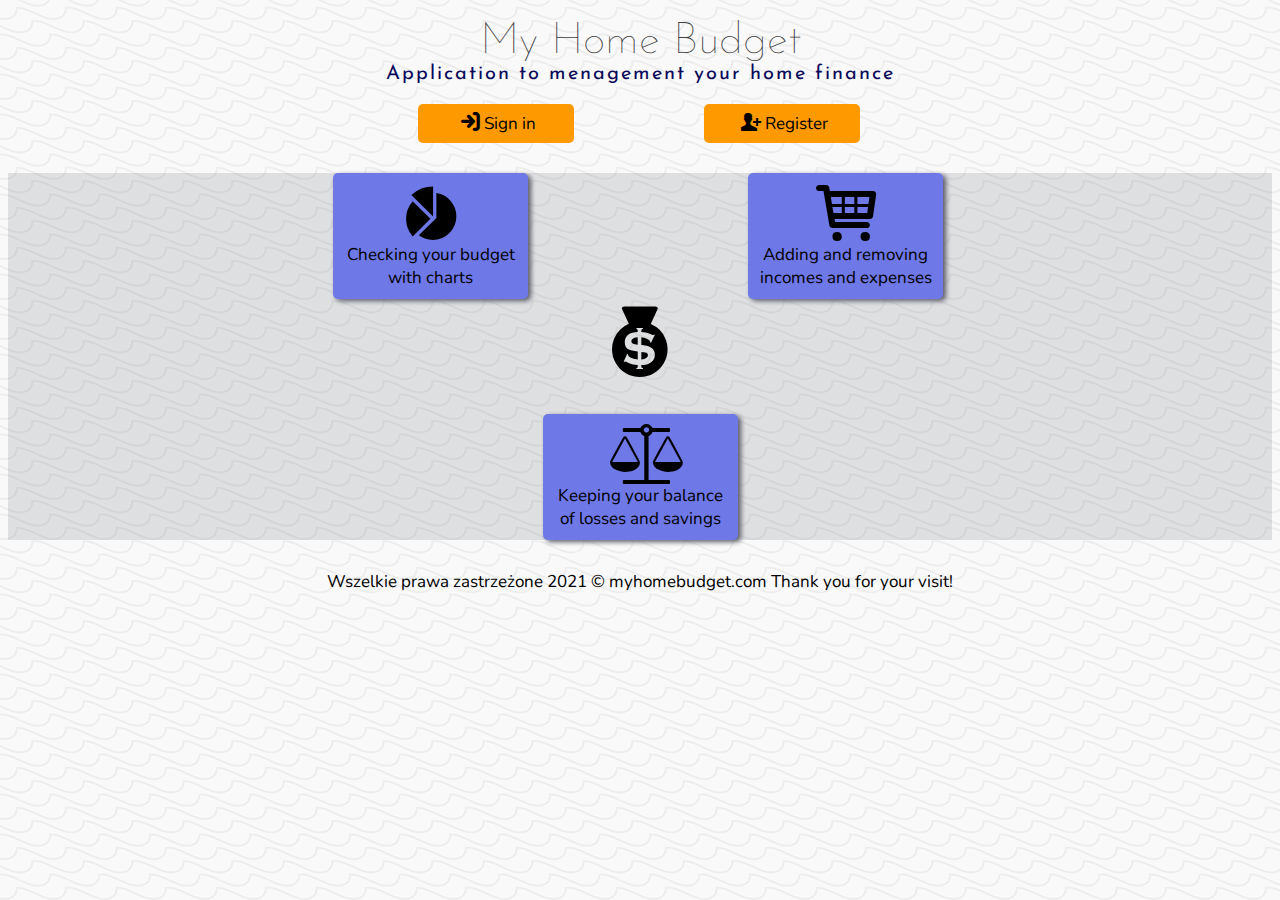
==== index.html @ 58291e76 "Making first version of layout main website" ====
<!DOCTYPE HTML>
<html lang="pl">
<head>
	<meta charset="utf-8" />
	<meta http-equiv="X-UA-Compatible" content="IE=edge,chrome=1" />
	
	<title>My Home Budget</title>
	
	<meta name="description" content="Track your incomes and expenses - application to menagement your home finance" />
	<meta name="keywords" content="expense, incomes, finance menager, money menager, budget planner" />
	<meta name="author" content="Mateusz Rajczyk">
	
	<link rel="stylesheet" href="css/fontello.css" type="text/css" />
	<link href='http://fonts.googleapis.com/css?family=Lato|Josefin+Sans&subset=latin,latin-ext' rel='stylesheet' type='text/css'>
	<link href='https://fonts.googleapis.com/css2?family=Nunito:wght@400;600;700&display=swap' rel='stylesheet'>
	<link rel="stylesheet" href="style.css" type="text/css" />

	
</head>

<body>
	
		<header>
			<h1 class="logo">
				<a href="mainButton" class="mButton">My Home Budget<a/>
				<div id="subtitle">Application to menagement your home finance</div>
			</h1>
		</header>
		
		<main>
		
			<nav>
			
				<div class="button1">
					<a href="SignIn" class="linkForSignIn"><i class="icon-login"></i>Sign in</a>
				</div>
				<div class="button2">
					<a href="Register" class="linkForRegister"><i class="icon-user-add"></i>Register</a>
				</div>
				<div style="clear:both"></div>


			</nav>
			
			<section class="descriptionApp">
				
				<div class="optionApp">
				
					<div class="oneOption1">
					
						<i class="icon-chart-pie-alt"></i>
						
							<div class="descriptionImage">
							
								Checking your budget <br/> with charts
							
							</div>
					
					</div>
					
					<div class="oneOption2">
					
						<i class="icon-basket"></i>
						
							<div class="descriptionImage">
							
									Adding and removing <br/> incomes and expenses
							
							</div>
						
					
					</div>
					
					<div style="clear:both"></div>
			
				</div>
				
				<div class="mainOption">
				
					<i class="icon-money"></i>
				
				</div>
				
				
				<div class="oneOption3">
				
					<i class="icon-balance-scale"></i>
					
						<div class="descriptionImage">
						
								Keeping your balance <br/> of losses and savings
						
						</div>
					
					
					<div style="clear:both"></div>
				
				</div>
				
			</section>
		</main>
		
		<footer>
			
			Wszelkie prawa zastrzeżone 2021 &copy; myhomebudget.com Thank you for your visit!
			
		
		</footer>
</body>
</html>
---- css/fontello.css ----
@font-face {
  font-family: 'fontello';
  src: url('../font/fontello.eot?80074935');
  src: url('../font/fontello.eot?80074935#iefix') format('embedded-opentype'),
       url('../font/fontello.woff2?80074935') format('woff2'),
       url('../font/fontello.woff?80074935') format('woff'),
       url('../font/fontello.ttf?80074935') format('truetype'),
       url('../font/fontello.svg?80074935#fontello') format('svg');
  font-weight: normal;
  font-style: normal;
}
/* Chrome hack: SVG is rendered more smooth in Windozze. 100% magic, uncomment if you need it. */
/* Note, that will break hinting! In other OS-es font will be not as sharp as it could be */
/*
@media screen and (-webkit-min-device-pixel-ratio:0) {
  @font-face {
    font-family: 'fontello';
    src: url('../font/fontello.svg?80074935#fontello') format('svg');
  }
}
*/
[class^="icon-"]:before, [class*=" icon-"]:before {
  font-family: "fontello";
  font-style: normal;
  font-weight: normal;
  speak: never;

  display: inline-block;
  text-decoration: inherit;
  width: 1em;
  margin-right: .2em;
  text-align: center;
  /* opacity: .8; */

  /* For safety - reset parent styles, that can break glyph codes*/
  font-variant: normal;
  text-transform: none;

  /* fix buttons height, for twitter bootstrap */
  line-height: 1em;

  /* Animation center compensation - margins should be symmetric */
  /* remove if not needed */
  margin-left: .2em;

  /* you can be more comfortable with increased icons size */
  /* font-size: 120%; */

  /* Font smoothing. That was taken from TWBS */
  -webkit-font-smoothing: antialiased;
  -moz-osx-font-smoothing: grayscale;

  /* Uncomment for 3D effect */
  /* text-shadow: 1px 1px 1px rgba(127, 127, 127, 0.3); */
}

.icon-user-add:before { content: '\e800';font-size: 20px; } /* '' */
.icon-money:before { content: '\e801'; font-size: 85px;} /* '' */
.icon-basket:before { content: '\e802';font-size: 60px; } /* '' */
.icon-chart-pie-alt:before { content: '\e803'; font-size: 60px;} /* '' */
.icon-login:before { content: '\f02c'; font-size: 20px;} /* '' */
.icon-balance-scale:before { content: '\f24e'; font-size: 60px;} /* '' */
---- style.css ----
body
{
	background-image: url("img/ripples.png");
	font-family: 'Nunito', sans-serif;
	color: #000000;;
	font-size: 17px;
}

h1.logo
{
	font-size: 44px;
	font-weight: 100;
	text-align: center;
	font-family: 'Josefin Sans', sans-serif;
	color: #404040;
	height: 45px;
	margin-top: 20px;
}

#subtitle
{
	text-align: center;
	font-size: 20px;
	font-weight: 400;
	letter-spacing: 2px;
	color: #0a0959;
}


nav
{
	width: 550px;
	text-align: center;
	margin-left: auto;
	margin-right: auto;
	padding-top: 10px;
	padding-bottom: 10px;
	margin-bottom: 20px;
}


.button1
{
	float: left;
	width: 140px;
	background-color: #ff9900;
	margin-right: 130px;
	margin-left: 53px;
	padding: 8px;
	border-radius: 5px;
}

.button1:hover
{
	background-color: #ffb700;
}

.button2
{
	float: left;
	width: 140px;
	background-color: #ff9900;
	padding: 8px;
	border-radius: 5px;
}

.button2:hover
{
	background-color: #ffb700;
}

.optionApp
{
	width: 614px;
	margin-left: auto;
	margin-right: auto;
	text-align: center;
}


.oneOption1
{
	float: left;
	width: 175px;
	margin-right: 220px;
	padding: 10px;
	background-color: #6e78e6;
	border-radius: 5px;
	box-shadow: 3px 2px 5px #5a5b66;
}

.oneOption1:hover
{
	opacity: 0.9;
}

.oneOption2
{
	float: left;
	width: 175px;
	padding: 10px;
	background-color: #6e78e6;
	border-radius: 5px;
	box-shadow: 3px 2px 5px #5a5b66;
}

.oneOption2:hover
{
	opacity: 0.9;
}

.descriptionImage
{
	font-size: 17px;
}

.mainOption
{
	text-align: center;
}

.descriptionApp
{
	background-color: rgb(108, 122, 130, 0.2);
}

.oneOption3
{
	text-align: center;
	padding: 10px;
	margin-top: 30px;
	width: 175px;
	margin-left: auto;
	margin-right: auto;
	background-color: #6e78e6;
	border-radius: 5px;
	box-shadow: 3px 2px 5px #5a5b66;
}

.oneOption3:hover
{
	opacity: 0.9;
}

footer
{
	margin-top: 30px;
	text-align: center;
}

a.linkForSignIn
{
	display: block;	
	width: 140px;
	text-decoration: none;
	color: #000000;

}

a.linkForRegister
{
	display: block;	
	width: 140px;
	text-decoration: none;
	color: #000000;

}

a.mButton
{
	text-decoration: none;
	color: #404040;
	font-family: 'Josefin Sans', sans-serif;
}
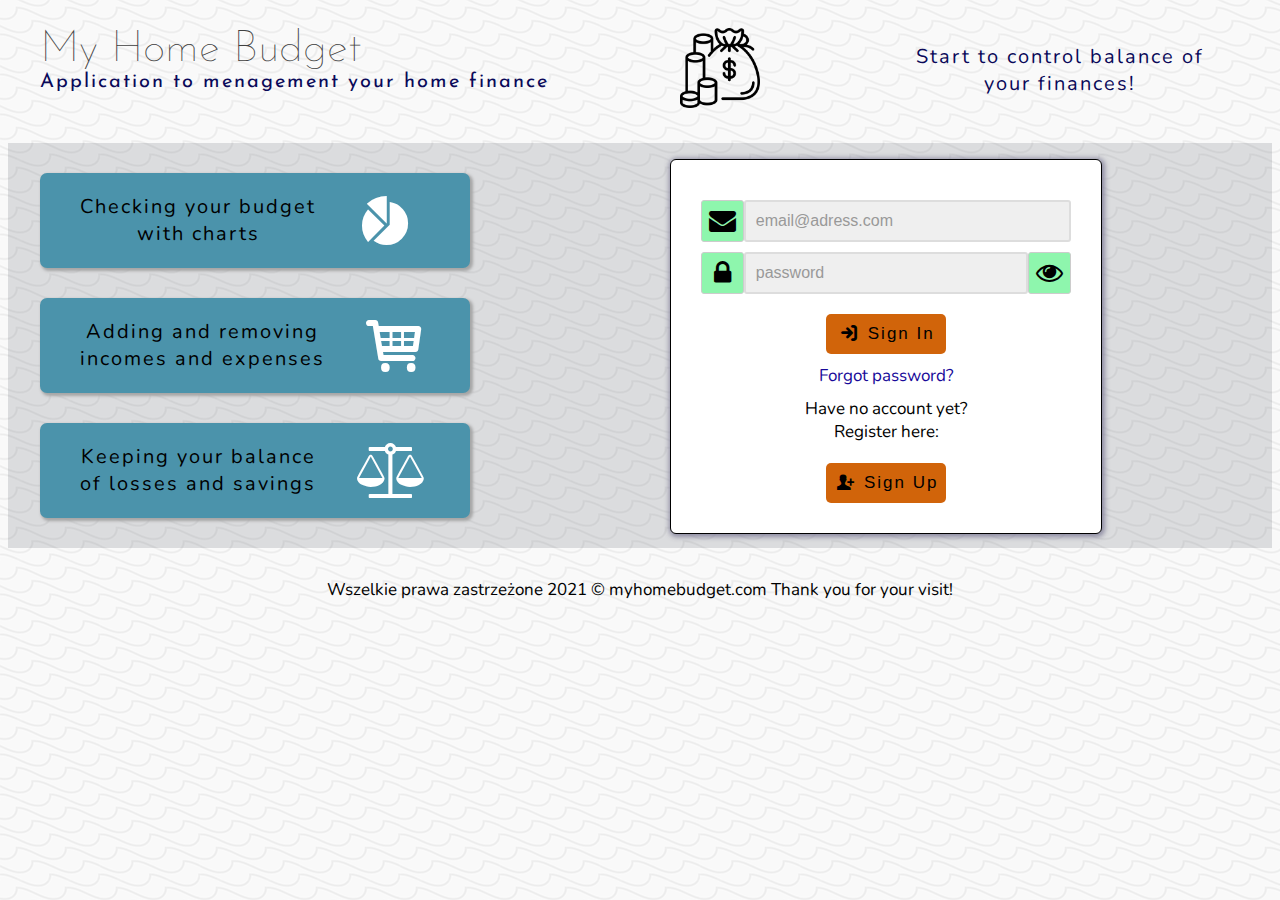
==== commit 1e130851: "Add new version of home website app" ====
--- a/index.html
+++ b/index.html
@@ -19,92 +19,129 @@
 </head>
 
 <body>
-	
-		<header>
-			<h1 class="logo">
-				<a href="mainButton" class="mButton">My Home Budget<a/>
-				<div id="subtitle">Application to menagement your home finance</div>
-			</h1>
-		</header>
+	<header>
+		<h1 class="logo" style="float:left;">
+			<a href="mainButton" class="mButton">My Home Budget</a>
+			<div class="subtitle">Application to menagement your home finance</div>
+		</h1>
+		<img src="img/money-bag-no-back.png" class="logo-icon"/>
 		
+		<div class="adv" style="float:left">
+		
+			Start to control balance of your finances!
+		
+		</div>
+		
+		<div style="clear:both;"></div>
+		
+	</header>
+
+	<div class="container">
 		<main>
-		
-			<nav>
-			
-				<div class="button1">
-					<a href="SignIn" class="linkForSignIn"><i class="icon-login"></i>Sign in</a>
-				</div>
-				<div class="button2">
-					<a href="Register" class="linkForRegister"><i class="icon-user-add"></i>Register</a>
-				</div>
-				<div style="clear:both"></div>
-
-
-			</nav>
 			
 			<section class="descriptionApp">
 				
-				<div class="optionApp">
-				
-					<div class="oneOption1">
+				<div class="oneOption">
 					
-						<i class="icon-chart-pie-alt"></i>
-						
-							<div class="descriptionImage">
-							
-								Checking your budget <br/> with charts
-							
-							</div>
+					<div class="descriptionImage">
+					
+						Checking your budget <br/> with charts
 					
 					</div>
 					
-					<div class="oneOption2">
+					<i class="icon-chart-pie-alt"></i>
+				
+				</div>
+				
+				<div class="oneOption">
+				
+
 					
-						<i class="icon-basket"></i>
-						
-							<div class="descriptionImage">
-							
-									Adding and removing <br/> incomes and expenses
-							
-							</div>
-						
+					<div class="descriptionImage">
+					
+							Adding and removing <br/> incomes and expenses
 					
 					</div>
 					
-					<div style="clear:both"></div>
-			
-				</div>
-				
-				<div class="mainOption">
-				
-					<i class="icon-money"></i>
+					<i class="icon-basket"></i>
+					
 				
 				</div>
 				
+				<div class="oneOption">
 				
-				<div class="oneOption3">
-				
-					<i class="icon-balance-scale"></i>
+
 					
 						<div class="descriptionImage">
 						
 								Keeping your balance <br/> of losses and savings
 						
 						</div>
-					
+						<i class="icon-balance-scale"></i>
 					
 					<div style="clear:both"></div>
 				
 				</div>
 				
 			</section>
+			
+			
+			<nav>
+			
+				<form>
+					<div class="inputIcon">
+						<i class="icon-mail-alt"></i>
+					</div>
+					<input type="text" placeholder="email@adress.com" onfocus="this.placeholder=''" onblur="this.placeholder='email@adress.com'" style="float: left" >
+					
+					<div style="clear:both"></div>
+					
+					<div class="inputIcon">
+					
+						<i class="icon-lock"></i>
+					
+					</div>
+					
+					<input type="password" placeholder="password" onfocus="this.placeholder=''" onblur="this.placeholder='password'" style="width: 284px; float: left;" >
+					
+					<div class="inputIcon">
+					
+						<i class="icon-eye"></i>
+					
+					</div>
+					
+					<button class="SignIn" type="submit">
+						<i class="icon-login"></i>
+						Sign In
+					</button>
+					<div style="clear:both"></div>
+					<div class="fPassword">
+						<a href="linkForgotPassword" class="forgotPassword">Forgot password?</a>
+					</div>
+					<div class="formDescription">
+						Have no account yet? </br> Register here:
+					</div>
+					<button class="SignUp" type="submit">
+						<i class="icon-user-add"></i>
+						Sign Up
+					</button>
+					
+					
+					
+				</form>
+
+
+			</nav>
+			
+			<div style="clear: both;"></div>
 		</main>
+	</div>
 		
 		<footer>
 			
 			Wszelkie prawa zastrzeżone 2021 &copy; myhomebudget.com Thank you for your visit!
 			
+		</footer>
 		
-		</footer>
 </body>
 </html>--- a/css/fontello.css
+++ b/css/fontello.css
@@ -1,11 +1,11 @@
 @font-face {
   font-family: 'fontello';
-  src: url('../font/fontello.eot?80074935');
-  src: url('../font/fontello.eot?80074935#iefix') format('embedded-opentype'),
-       url('../font/fontello.woff2?80074935') format('woff2'),
-       url('../font/fontello.woff?80074935') format('woff'),
-       url('../font/fontello.ttf?80074935') format('truetype'),
-       url('../font/fontello.svg?80074935#fontello') format('svg');
+  src: url('../font/fontello.eot?97176316');
+  src: url('../font/fontello.eot?97176316#iefix') format('embedded-opentype'),
+       url('../font/fontello.woff2?97176316') format('woff2'),
+       url('../font/fontello.woff?97176316') format('woff'),
+       url('../font/fontello.ttf?97176316') format('truetype'),
+       url('../font/fontello.svg?97176316#fontello') format('svg');
   font-weight: normal;
   font-style: normal;
 }
@@ -15,7 +15,7 @@
 @media screen and (-webkit-min-device-pixel-ratio:0) {
   @font-face {
     font-family: 'fontello';
-    src: url('../font/fontello.svg?80074935#fontello') format('svg');
+    src: url('../font/fontello.svg?97176316#fontello') format('svg');
   }
 }
 */
@@ -54,9 +54,14 @@
   /* text-shadow: 1px 1px 1px rgba(127, 127, 127, 0.3); */
 }
 
-.icon-user-add:before { content: '\e800';font-size: 20px; } /* '' */
-.icon-money:before { content: '\e801'; font-size: 85px;} /* '' */
-.icon-basket:before { content: '\e802';font-size: 60px; } /* '' */
-.icon-chart-pie-alt:before { content: '\e803'; font-size: 60px;} /* '' */
-.icon-login:before { content: '\f02c'; font-size: 20px;} /* '' */
-.icon-balance-scale:before { content: '\f24e'; font-size: 60px;} /* '' */
+.icon-user-add:before { content: '\e800'; font-size: 17px;} /* '' */
+.icon-money:before { content: '\e801'; } /* '' */
+.icon-basket:before { content: '\e802'; font-size: 55px; color: #ffffff;} /* '' */
+.icon-chart-pie-alt:before { content: '\e803'; font-size: 55px; color: #ffffff;} /* '' */
+.icon-lock:before { content: '\e804'; } /* '' */
+.icon-eye:before { content: '\e805'; } /* '' */
+.icon-eye-off:before { content: '\e806'; } /* '' */
+.icon-login-1:before { content: '\e807'; } /* '' */
+.icon-login:before { content: '\f02c'; font-size: 17px;} /* '' */
+.icon-mail-alt:before { content: '\f0e0';} /* '' */
+.icon-balance-scale:before { content: '\f24e';font-size: 55px; color: #ffffff; } /* '' */
--- a/style.css
+++ b/style.css
@@ -6,164 +6,92 @@
 	font-size: 17px;
 }
 
+.container
+{
+	margin: 0px;
+	background-color: rgba(102,106,117, 0.2);
+}
+
+main
+{
+	width: 1200px;
+	margin-left: auto;
+	margin-right: auto;
+}
+
 h1.logo
 {
 	font-size: 44px;
 	font-weight: 100;
-	text-align: center;
+	text-align: left;
 	font-family: 'Josefin Sans', sans-serif;
 	color: #404040;
 	height: 45px;
 	margin-top: 20px;
-}
-
-#subtitle
-{
+	width: 45%;
+	margin-bottom: 70px;
+	
+}
+
+.logo-icon
+{
+	width: 80px;
+	height: 80px;
+	float: left;
+	margin-top: 20px;
+	margin-left: 100px;
+}
+
+.adv
+{
+	margin-top: 35px;
+	margin-left: 150px;
+	width: 300px;
+	font-size: 20px;
+	font-weight: 400;
+	letter-spacing: 2px;
+	color: #0a0959;
+}
+
+.subtitle
+{
+	font-size: 20px;
+	font-weight: 400;
+	letter-spacing: 2px;
+	color: #0a0959;
+}
+
+.oneOption
+{
+	box-shadow: 2px 2px 3px 1px #a6a6a6;
+	border-radius: 7px;
+	padding: 20px;
+	margin-bottom: 30px;
+	background-color: #4b93ab;
+}
+
+.descriptionImage
+{
+	float: left;
 	text-align: center;
 	font-size: 20px;
-	font-weight: 400;
-	letter-spacing: 2px;
-	color: #0a0959;
-}
-
-
-nav
-{
-	width: 550px;
-	text-align: center;
-	margin-left: auto;
-	margin-right: auto;
-	padding-top: 10px;
-	padding-bottom: 10px;
-	margin-bottom: 20px;
-}
-
-
-.button1
-{
-	float: left;
-	width: 140px;
-	background-color: #ff9900;
-	margin-right: 130px;
-	margin-left: 53px;
-	padding: 8px;
-	border-radius: 5px;
-}
-
-.button1:hover
-{
-	background-color: #ffb700;
-}
-
-.button2
-{
-	float: left;
-	width: 140px;
-	background-color: #ff9900;
-	padding: 8px;
-	border-radius: 5px;
-}
-
-.button2:hover
-{
-	background-color: #ffb700;
-}
-
-.optionApp
-{
-	width: 614px;
-	margin-left: auto;
-	margin-right: auto;
-	text-align: center;
-}
-
-
-.oneOption1
-{
-	float: left;
-	width: 175px;
-	margin-right: 220px;
-	padding: 10px;
-	background-color: #6e78e6;
-	border-radius: 5px;
-	box-shadow: 3px 2px 5px #5a5b66;
-}
-
-.oneOption1:hover
-{
-	opacity: 0.9;
-}
-
-.oneOption2
-{
-	float: left;
-	width: 175px;
-	padding: 10px;
-	background-color: #6e78e6;
-	border-radius: 5px;
-	box-shadow: 3px 2px 5px #5a5b66;
-}
-
-.oneOption2:hover
-{
-	opacity: 0.9;
-}
-
-.descriptionImage
-{
-	font-size: 17px;
-}
-
-.mainOption
-{
-	text-align: center;
+	margin-right: 30px;
+	letter-spacing: 2px;
+	color: #000000;
+	margin-left: 20px;
 }
 
 .descriptionApp
 {
-	background-color: rgb(108, 122, 130, 0.2);
-}
-
-.oneOption3
-{
-	text-align: center;
-	padding: 10px;
+	width: 430px;
+	float: left;
 	margin-top: 30px;
-	width: 175px;
-	margin-left: auto;
-	margin-right: auto;
-	background-color: #6e78e6;
-	border-radius: 5px;
-	box-shadow: 3px 2px 5px #5a5b66;
-}
-
-.oneOption3:hover
-{
-	opacity: 0.9;
 }
 
 footer
 {
 	margin-top: 30px;
 	text-align: center;
-}
-
-a.linkForSignIn
-{
-	display: block;	
-	width: 140px;
-	text-decoration: none;
-	color: #000000;
-
-}
-
-a.linkForRegister
-{
-	display: block;	
-	width: 140px;
-	text-decoration: none;
-	color: #000000;
-
 }
 
 a.mButton
@@ -171,4 +99,153 @@
 	text-decoration: none;
 	color: #404040;
 	font-family: 'Josefin Sans', sans-serif;
+}
+
+input[type=text],
+input[type=password]
+{
+	width: 327px;
+	background-color: #efefef;
+	color: #666;
+	border: 2px solid #ddd;
+	border-radius: 3px;
+	font-size: 16px;
+	padding: 10px;
+	box-sizing: border-box;
+	outline: none;
+	margin-top: 10px;
+}
+
+input[type=text]:focus,
+input[type=password]:focus
+{
+	-webkit-box-shadow: 0px 0px 10px 2px rgba(204,204,204,0.9);
+	-moz-box-shadow: 0px 0px 10px 2px rgba(204,204,204,0.9);
+	box-shadow: 0px 0px 10px 2px rgba(204,204,204,0.9);
+	border: 1px solid #4f5357;
+	background-color: #e9f3e9;
+	color: #428c42;
+}
+
+button[type=submit]
+{
+	width: 120px;
+	padding: 10px 5px;;
+	background-color: #d1640a;
+	font-size:17px;
+	color: black;
+	margin-top: 20px;
+	border: none;
+	border-radius: 5px;
+	cursor: pointer;
+	letter-spacing: 2px;
+	outline: none;
+}
+
+input[type=submit]:focus
+{
+	-webkit-box-shadow: 0px 0px 15px 5px rgba(204,204,204,0.9);
+	-moz-box-shadow: 0px 0px 15px 5px rgba(204,204,204,0.9);
+	box-shadow: 0px 0px 15px 5px rgba(204,204,204,0.9);
+}
+
+button[type=submit]:hover
+{
+	opacity: 0.91;
+}
+
+input::-webkit-input-placeholder
+{
+    color: #999;
+}
+input:focus::-webkit-input-placeholder
+{
+    color: #428C42;
+}
+/* Firefox < 19 */
+input:-moz-placeholder
+{
+    color: #999;
+}
+input:focus:-moz-placeholder
+{
+    color: #428C42;
+}
+/* Firefox > 19 */
+input::-moz-placeholder
+{
+    color: #999;
+}
+input:focus::-moz-placeholder
+{
+    color: #428C42;
+}
+/* Internet Explorer 10 */
+input:-ms-input-placeholder
+{
+    color: #999;
+}
+input:focus:-ms-input-placeholder
+{
+    color: #428C42;
+}
+
+form
+{
+	float: left;
+	background-color: white;
+	width: 370px;
+	padding: 30px;
+	margin-top: 16px;
+	margin-left: 200px;
+	-webkit-box-shadow: 1px 1px 5px 2px rgba(134, 132, 156,0.9);
+	-moz-box-shadow: 1px 1px 5px 2px rgba(134, 132, 156,0.9);
+	box-shadow: 1px 1px 5px 2px rgba(134, 132, 156,0.9);
+	text-align: center;
+	border-radius: 6px;
+	border: 1px solid #000000;
+}
+
+header
+{
+	width: 1200px;
+	margin-left: auto;
+	margin-right: auto;
+	text-align: center
+}
+
+.fPassword
+{ 
+	margin-top: 10px;
+	margin-bottom: 10px;
+}
+
+a.forgotPassword
+{
+	text-decoration: none;
+	color: #170999;
+}
+
+a.forgotPassword:hover
+{
+	text-decoration: underline;
+	color: #170999;
+}
+
+.inputIcon
+{
+	font-size: 27px;;
+    border: 1px solid #cccccc;
+    border-radius: 3px;
+	float: left;
+	margin-top: 10px;
+	padding: 1.5px 1.5px;
+	background-color: rgba(67, 240, 119, 0.6);
+
+}
+
+.icon-eye:hover
+{
+	box-shadow: 2px 2px 8px 1px rgba(8, 84, 31,0.8);
+	cursor: pointer;
 }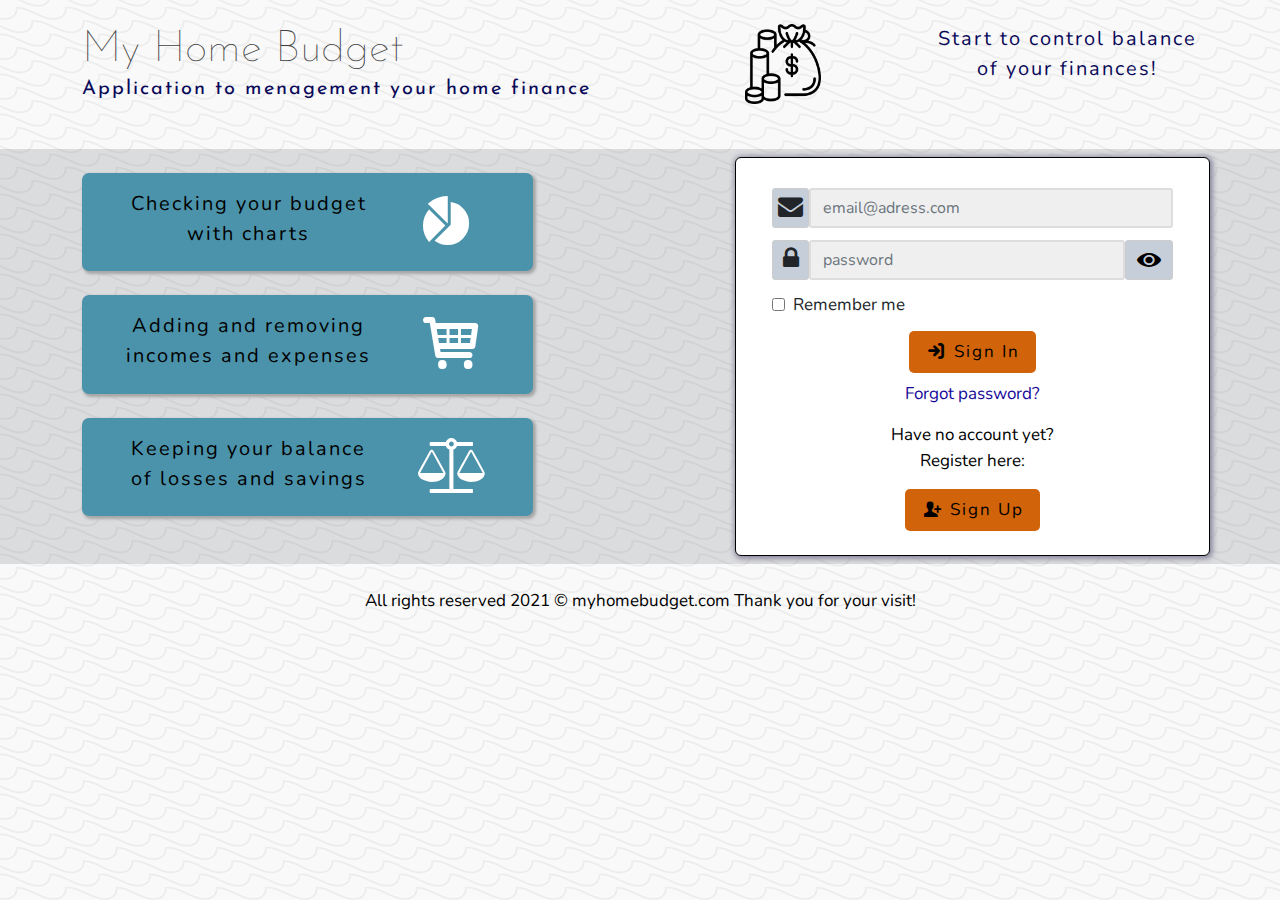
==== commit a09eb61e: "Add register and login system scripts php into the files and andd functionality of incomes function" ====
--- a/index.html
+++ b/index.html
@@ -2,7 +2,7 @@
 <html lang="pl">
 <head>
 	<meta charset="utf-8" />
-	<meta http-equiv="X-UA-Compatible" content="IE=edge,chrome=1" />
+	<meta http-equiv="X-UA-Compatible" content="IE=edge" />
 	
 	<title>My Home Budget</title>
 	
@@ -10,138 +10,140 @@
 	<meta name="keywords" content="expense, incomes, finance menager, money menager, budget planner" />
 	<meta name="author" content="Mateusz Rajczyk">
 	
+	<link rel="stylesheet" href="BootstrapCss/bootstrap.min.css" type="text/css" />
 	<link rel="stylesheet" href="css/fontello.css" type="text/css" />
-	<link href='http://fonts.googleapis.com/css?family=Lato|Josefin+Sans&subset=latin,latin-ext' rel='stylesheet' type='text/css'>
+	<link href='https://fonts.googleapis.com/css2?family=Josefin+Sans&display=swap' rel='stylesheet' type='text/css'>
 	<link href='https://fonts.googleapis.com/css2?family=Nunito:wght@400;600;700&display=swap' rel='stylesheet'>
-	<link rel="stylesheet" href="style.css" type="text/css" />
+	<link rel="stylesheet" href="main.css" type="text/css" />
+	<script src="main.js"></script>
 
 	
 </head>
 
 <body>
-	<header>
-		<h1 class="logo" style="float:left;">
-			<a href="mainButton" class="mButton">My Home Budget</a>
-			<div class="subtitle">Application to menagement your home finance</div>
-		</h1>
-		<img src="img/money-bag-no-back.png" class="logo-icon"/>
-		
-		<div class="adv" style="float:left">
-		
-			Start to control balance of your finances!
-		
-		</div>
-		
-		<div style="clear:both;"></div>
-		
-	</header>
+	<div class="container">
+			<header>
+				<div class="row justify-content-sm-evenly justify-content-md-between mb-4">
+					<h1 class="text-md-start col-lg-6 col-md-8 mt-4 logo">
+						<a href="mainButton" class="mButton">My Home Budget</a>
+						<p class="col-sm-12 text-md-start subtitle">Application to menagement your home finance</p>
+					</h1>
 
-	<div class="container">
-		<main>
-			
-			<section class="descriptionApp">
-				
-				<div class="oneOption">
+					<img src="img/money-bag-no-back.png" alt="money bag with dollar icon" class="d-md-block mt-4 logo-icon" style="width: 100px; height: 80px;" />
+						
+					<div class="col-sm-3 mt-4 d-lg-block adv">
 					
-					<div class="descriptionImage">
-					
-						Checking your budget <br/> with charts
+						Start to control balance of your finances!
 					
 					</div>
+				</div>
+			</header>	
+	</div>
+	
+
+	<div class="bg-description">
+		<section class="container">
+			<div class="row justify-content-center justify-content-md-between">
+				<div class="col-11 col-sm-9 col-md-7 col-lg-6 col-xl-5">
+						
+					<div class="oneOption mb-4 mt-4 p-2">
+						
+						<div class="d-inline-block descriptionImage">
+						
+							Checking your budget <br/> with charts
+						
+						</div>
+						
+						<i class="offset-1 icon-chart-pie-alt" style="font-size:55px; color:#ffffff;"></i>
+					</div>
 					
-					<i class="icon-chart-pie-alt"></i>
-				
+					<div class="oneOption mb-4 p-2">
+		
+						<div class="d-inline-block descriptionImage">
+						
+								Adding and removing <br/> incomes and expenses
+						
+						</div>
+						
+						<i class="offset-1 icon-basket" style="font-size:55px; color:#ffffff;"></i>
+						
+					</div>
+					
+					<div class="oneOption mb-4 p-2">
+					
+						<div class="d-inline-block descriptionImage">
+								Keeping your balance <br/> of losses and savings
+						</div>
+						
+						<i class="offset-1 icon-balance-scale" style="font-size:55px; color:#ffffff;"></i>
+						
+					
+					</div>
+						
 				</div>
 				
-				<div class="oneOption">
 				
-
-					
-					<div class="descriptionImage">
-					
-							Adding and removing <br/> incomes and expenses
-					
+				<form class="col-11 col-sm-9 col-md-5 col-lg-5 col-xl-5 bg-white p-4 mt-2 mb-2 formStart" action="home-user-website.php" method="post">
+					<div class="input-group-text">
+						<div class="inputIcon">
+							<i class="icon-mail-alt"></i>
+						</div>
+						<input type="text" class="form-control" placeholder="email@adress.com" onfocus="this.placeholder=''" onblur="this.placeholder='email@adress.com'" style="height: 40px">
 					</div>
 					
-					<i class="icon-basket"></i>
+					<div class="input-group-text">
+						<div class="inputIcon">
 					
-				
-				</div>
-				
-				<div class="oneOption">
-				
-
+							<i class="icon-lock"></i> 
 					
-						<div class="descriptionImage">
-						
-								Keeping your balance <br/> of losses and savings
-						
 						</div>
-						<i class="icon-balance-scale"></i>
 					
-					<div style="clear:both"></div>
-				
-				</div>
-				
-			</section>
-			
-			
-			<nav>
-			
-				<form>
-					<div class="inputIcon">
-						<i class="icon-mail-alt"></i>
-					</div>
-					<input type="text" placeholder="email@adress.com" onfocus="this.placeholder=''" onblur="this.placeholder='email@adress.com'" style="float: left" >
+						<input type="password" id="myInput" class="form-control" placeholder="password" onfocus="this.placeholder=''" onblur="this.placeholder='password'" style="height: 40px">
 					
-					<div style="clear:both"></div>
+						<button type="button" class="inputIcon" id="toggler" onclick="showPassword()">
 					
-					<div class="inputIcon">
+							<i class="icon-eye-1"></i>
 					
-						<i class="icon-lock"></i>
-					
+						</button>
 					</div>
 					
-					<input type="password" placeholder="password" onfocus="this.placeholder=''" onblur="this.placeholder='password'" style="width: 284px; float: left;" >
-					
-					<div class="inputIcon">
-					
-						<i class="icon-eye"></i>
-					
+					<div class="input-group-text">
+						<input type="checkbox" value="rememberMe" id="rememberMe"><label for="rememberMe" class="ms-2">Remember me</label>
 					</div>
 					
-					<button class="SignIn" type="submit">
+					<button class="px-3 py-2 mt-2 signButton" type="submit" onclick="rememberMe()">
 						<i class="icon-login"></i>
 						Sign In
 					</button>
-					<div style="clear:both"></div>
-					<div class="fPassword">
+					
+					<div class="mt-2 mb-3">
 						<a href="linkForgotPassword" class="forgotPassword">Forgot password?</a>
 					</div>
-					<div class="formDescription">
-						Have no account yet? </br> Register here:
-					</div>
-					<button class="SignUp" type="submit">
+					
+					
+					<div>Have no account yet? <br/> Register here:</div>
+					
+					
+					<a class="btn btn-lg px-3 py-2 mt-3 signButton">
 						<i class="icon-user-add"></i>
 						Sign Up
-					</button>
-					
-					
-					
-				</form>
-
-
-			</nav>
-			
-			<div style="clear: both;"></div>
-		</main>
+					</a>
+								
+				</div>
+				
+			</form>
+		
+		</section>
 	</div>
 		
-		<footer>
-			
-			Wszelkie prawa zastrzeżone 2021 &copy; myhomebudget.com Thank you for your visit!
-			
-		</footer>
+	<footer class="mt-4">
+		
+		All rights reserved 2021 &copy; myhomebudget.com Thank you for your visit!
+		
+	</footer>
+	
+	<script src="https://cdn.jsdelivr.net/npm/@popperjs/core@2.10.2/dist/umd/popper.min.js" integrity="sha384-7+zCNj/IqJ95wo16oMtfsKbZ9ccEh31eOz1HGyDuCQ6wgnyJNSYdrPa03rtR1zdB" crossorigin="anonymous"></script>
+	<script src="BootstrapJs/bootstrap.min.js"></script>
 		
 </body>
 </html>--- a/css/fontello.css
+++ b/css/fontello.css
@@ -1,11 +1,11 @@
 @font-face {
   font-family: 'fontello';
-  src: url('../font/fontello.eot?97176316');
-  src: url('../font/fontello.eot?97176316#iefix') format('embedded-opentype'),
-       url('../font/fontello.woff2?97176316') format('woff2'),
-       url('../font/fontello.woff?97176316') format('woff'),
-       url('../font/fontello.ttf?97176316') format('truetype'),
-       url('../font/fontello.svg?97176316#fontello') format('svg');
+  src: url('../font/fontello.eot?34251899');
+  src: url('../font/fontello.eot?34251899#iefix') format('embedded-opentype'),
+       url('../font/fontello.woff2?34251899') format('woff2'),
+       url('../font/fontello.woff?34251899') format('woff'),
+       url('../font/fontello.ttf?34251899') format('truetype'),
+       url('../font/fontello.svg?34251899#fontello') format('svg');
   font-weight: normal;
   font-style: normal;
 }
@@ -15,7 +15,7 @@
 @media screen and (-webkit-min-device-pixel-ratio:0) {
   @font-face {
     font-family: 'fontello';
-    src: url('../font/fontello.svg?97176316#fontello') format('svg');
+    src: url('../font/fontello.svg?34251899#fontello') format('svg');
   }
 }
 */
@@ -54,14 +54,25 @@
   /* text-shadow: 1px 1px 1px rgba(127, 127, 127, 0.3); */
 }
 
-.icon-user-add:before { content: '\e800'; font-size: 17px;} /* '' */
+.icon-user-add:before { content: '\e800'; } /* '' */
 .icon-money:before { content: '\e801'; } /* '' */
-.icon-basket:before { content: '\e802'; font-size: 55px; color: #ffffff;} /* '' */
-.icon-chart-pie-alt:before { content: '\e803'; font-size: 55px; color: #ffffff;} /* '' */
+.icon-basket:before { content: '\e802'; } /* '' */
+.icon-chart-pie-alt:before { content: '\e803'; } /* '' */
 .icon-lock:before { content: '\e804'; } /* '' */
-.icon-eye:before { content: '\e805'; } /* '' */
+.icon-calendar:before { content: '\e805'; } /* '' */
 .icon-eye-off:before { content: '\e806'; } /* '' */
 .icon-login-1:before { content: '\e807'; } /* '' */
-.icon-login:before { content: '\f02c'; font-size: 17px;} /* '' */
-.icon-mail-alt:before { content: '\f0e0';} /* '' */
-.icon-balance-scale:before { content: '\f24e';font-size: 55px; color: #ffffff; } /* '' */
+.icon-user:before { content: '\e808'; } /* '' */
+.icon-dollar:before { content: '\e809'; } /* '' */
+.icon-logout:before { content: '\e80a'; } /* '' */
+.icon-cog:before { content: '\e80b'; } /* '' */
+.icon-home:before { content: '\e80c'; } /* '' */
+.icon-floppy:before { content: '\e80d'; } /* '' */
+.icon-eye-off-1:before { content: '\e80e'; } /* '' */
+.icon-eye-1:before { content: '\e80f'; } /* '' */
+.icon-down-open:before { content: '\e810'; } /* '' */
+.icon-ok:before { content: '\e811'; } /* '' */
+.icon-login:before { content: '\f02c'; } /* '' */
+.icon-cancel-circled:before { content: '\f06e'; } /* '' */
+.icon-mail-alt:before { content: '\f0e0'; } /* '' */
+.icon-balance-scale:before { content: '\f24e'; } /* '' */
--- a/main.css
+++ b/main.css
@@ -0,0 +1,440 @@
+html
+{
+	position: relative;
+	min-height: 100%;
+	min-width: 320px;
+}
+
+body
+{
+	background-image: url("img/ripples.png");
+	font-family: 'Nunito', sans-serif;
+	color: #000000;;
+	font-size: 17px;
+	margin: 0;
+	text-align: center;
+}
+
+h1.logo
+{
+	font-size: 44px;
+	font-weight: 100;
+	font-family: 'Josefin Sans', sans-serif;
+	color: #404040;
+}
+
+.adv
+{
+	font-size: 20px;
+	font-weight: 400;
+	letter-spacing: 2px;
+	color: #0a0959;
+	display: none;
+}
+
+a.mButton
+{
+	text-decoration: none;
+	color: #404040;
+	font-family: 'Josefin Sans', sans-serif;
+}
+
+.subtitle
+{
+	font-size: 20px;
+	font-weight: 400;
+	letter-spacing: 2px;
+	color: #0a0959;
+	font-family: 'Josefin Sans', sans-serif;
+
+}
+
+.logo-icon
+{
+	display: none;
+}
+
+.bg-description
+{
+	background-color: rgba(102,106,117, 0.2);
+}
+
+@media (min-width: 768px){
+.bg-description-showBalance
+{
+	background-color: rgba(102,106,117, 0.2);
+	position: relative;
+	height: 47px;
+}
+}
+
+@media (max-width: 768px){
+.bg-description-showBalance
+{
+	background-color: rgba(102,106,117, 0.2);
+	position: relative;
+	height: 95px;
+}
+}
+
+.oneOption
+{
+	box-shadow: 2px 2px 3px 1px #a6a6a6;
+	border-radius: 7px;
+	background-color: #4b93ab;
+}
+
+.descriptionImage
+{
+	font-size: 20px;
+	letter-spacing: 2px;
+	color: #000000;
+}
+
+.formStart
+{
+	-webkit-box-shadow: 1px 1px 5px 2px rgba(134, 132, 156,0.9);
+	-moz-box-shadow: 1px 1px 5px 2px rgba(134, 132, 156,0.9);
+	box-shadow: 1px 1px 5px 2px rgba(134, 132, 156,0.9);
+	border-radius: 6px;
+	border: 1px solid #000000;
+}
+
+input[type=text],
+input[type=password]
+{
+	background-color: #efefef;
+	color: #666;
+	border: 2px solid #ddd;
+	border-radius: 3px;
+	font-size: 16px;
+	box-sizing: border-box;
+	outline: none;
+	height: 35px;
+}
+
+input[type=text]:focus,
+input[type=password]:focus
+{
+	-webkit-box-shadow: 0px 0px 10px 2px rgba(204,204,204,0.9);
+	-moz-box-shadow: 0px 0px 10px 2px rgba(204,204,204,0.9);
+	box-shadow: 0px 0px 10px 2px rgba(204,204,204,0.9);
+	border: 1px solid #4f5357;
+	background-color: #ffffff;
+	color: #2d3e54;
+}
+
+.inputIcon
+{
+	font-size: 25px;;
+    border: 1px solid #cccccc;
+    border-radius: 3px;
+	background-color: rgba(93, 114, 148, 0.35);
+}
+
+.input-group-text
+{
+	background-color: white;
+	border: none;
+}
+
+button.inputIcon
+{
+	font-size: 24px;
+    border: 1px solid #cccccc;
+    border-radius: 3px;
+	background-color: rgba(93, 114, 148, 0.35);
+}
+
+button.inputIcon:hover
+{
+	box-shadow: 0px 0px 4px 3px rgba(106, 116, 133,0.8);
+	cursor: pointer;
+}
+
+.signButton
+{
+	background-color: #d1640a;
+	font-size:17px;
+	border: none;
+	border-radius: 5px;
+	cursor: pointer;
+	letter-spacing: 2px;
+	outline: none;
+}
+
+a.signButton
+{
+	color: #000000;
+}
+
+.signButton:hover
+{
+	opacity: 0.91;
+}
+
+a.forgotPassword
+{
+	text-decoration: none;
+	color: #170999;
+}
+
+a.forgotPassword:hover
+{
+	text-decoration: underline;
+	color: #170999;
+}
+
+label 
+{
+  font-size: 17px;
+}
+
+a.SignIn
+{
+	text-decoration: none;
+	color: #170999;
+}
+
+a.SignIn:hover
+{
+	text-decoration: underline;
+	color: rgba(10, 173, 29, 0.9);
+}
+
+@media (max-width: 996px){
+img[id="backgroundImage"]
+{
+	border-radius: 10px; 
+	opacity: 0.8;
+	width: 100%;
+}
+}
+
+@media (min-width: 996px)
+{
+	img[id="backgroundImage"]
+	{
+		border-radius: 10px; 
+		opacity: 0.8;
+		width: 70%;
+	}
+}
+
+.bg-navigation
+{
+	background-color: rgba(75, 147, 171, 0.7);
+}
+
+
+.navbar-nav li:hover > .dropdown-menu {
+    display: block;
+    min-width: 100%;
+    text-align: center;
+}
+
+
+li:hover > .dropdown-menu
+{
+	display: block;
+	
+}
+
+li
+{
+	list-style-type: none;
+}
+
+ul > li
+{
+	font-size: 20px;
+}
+
+ul > li.disabled
+{
+	pointer-events: none;
+	background-color: rgba(48, 102, 120, 1);
+	border-radius: 5px;
+}
+
+li.disabled > a.nav-link
+{
+	color: #ffffff !important;
+}
+
+ul > li:hover
+{
+	border-radius: 5px;
+	box-shadow: 0px 0px 11px 2px #ffffff;
+	border: none;
+}
+
+ul a
+{
+	color: #383733;
+	text-decoration: none;
+	display: block;
+	
+}
+
+.dropdown-menu
+{
+	background-color: rgba(42, 119, 209, 1);
+}
+
+
+ul > li > div > a:hover
+{
+	box-shadow: 0px 0px 9px 2px #1f4d82;
+}
+
+.navbar-toggler {
+    background-color: #e6af22;
+    outline: none;
+}
+
+.bg-header-fnc
+{
+	background-color: rgba(93, 114, 148, 0.7);
+	border-radius: 5px;
+}
+
+.descriptionLabel
+{
+	font-size: 16px;;
+    border: 1px solid #cccccc;
+    border-radius: 3px;
+	background-color: rgba(93, 114, 148, 0.35);
+	padding-top: 5px;
+	padding-bottom: 5px;
+}
+
+.userChoice
+{
+	background-color: #efefef;
+	color: #666;
+	border: 1px solid #ddd;
+	border-radius: 3px;
+	font-size: 16px;
+	box-sizing: border-box;
+	outline: none;
+	padding: 6px;
+}
+
+.comment
+{
+	resize: none;
+	height: 110px;
+}
+
+.addExpenseB
+{
+	background-color: #d1640a;
+	font-size:17px;
+	color: black;
+	border: none;
+	border-radius: 5px;
+	cursor: pointer;
+	letter-spacing: 2px;
+	outline: none;
+}
+
+#chosenTimePeriod
+{
+	font-size: 23px;
+}
+
+.choiceTimeButton
+{
+	background-color: rgba(75, 147, 171, 0.7);	
+	border: none;
+	shadow-box:none;
+	border-radius: 5px;
+	
+}
+
+.choiceTimeButton > button:focus
+{
+	box-shadow: none;
+}
+
+
+@media (min-width: 767px) {
+    .choiceTimeButton {
+        position: absolute;
+        right: 0;
+		top:0;
+    }
+}
+
+
+.sumInExIn
+{
+	background-color: rgba(102,106,117, 0.5);
+	font-weight: 700;
+	border-radius: 5px;
+}
+
+.tIncomeExpense
+{
+	border-radius: 5px;
+	font-weight: 800;
+	font-size: 22px;
+	background-color: rgba(128, 29, 143, 0.6);
+}
+
+.financeBalance
+{
+	background-color: #9a9cab;
+	font-weight: 700;
+}
+
+.choiceTimeButton:hover > button
+{
+	box-shadow: 0px 0px 3px 1px #0d3f45;
+}
+
+.choiceTimeButton > div > a:hover
+{
+	box-shadow: 0px 0px 9px 2px #1f4d82;
+}
+
+.modal-header
+{
+	border: none;
+	background-color: #95a7b8;
+}
+
+.closeButton
+{
+	border: none;
+	background-color: #95a7b8;
+	color: #5f656b;
+	font-size: 20px;
+}
+
+.closeButton:hover
+{
+	color: #000000;
+}
+
+.footerButtons
+{
+	background-color: #c47e0e;
+}
+
+.footerButtons
+{
+	background-color: #d1640a;
+	font-size:17px;
+	border: none;
+	border-radius: 5px;
+	cursor: pointer;
+	letter-spacing: 2px;
+	outline: none;
+}
+
+.footerButtons:hover
+{
+	opacity: 0.91;
+}
